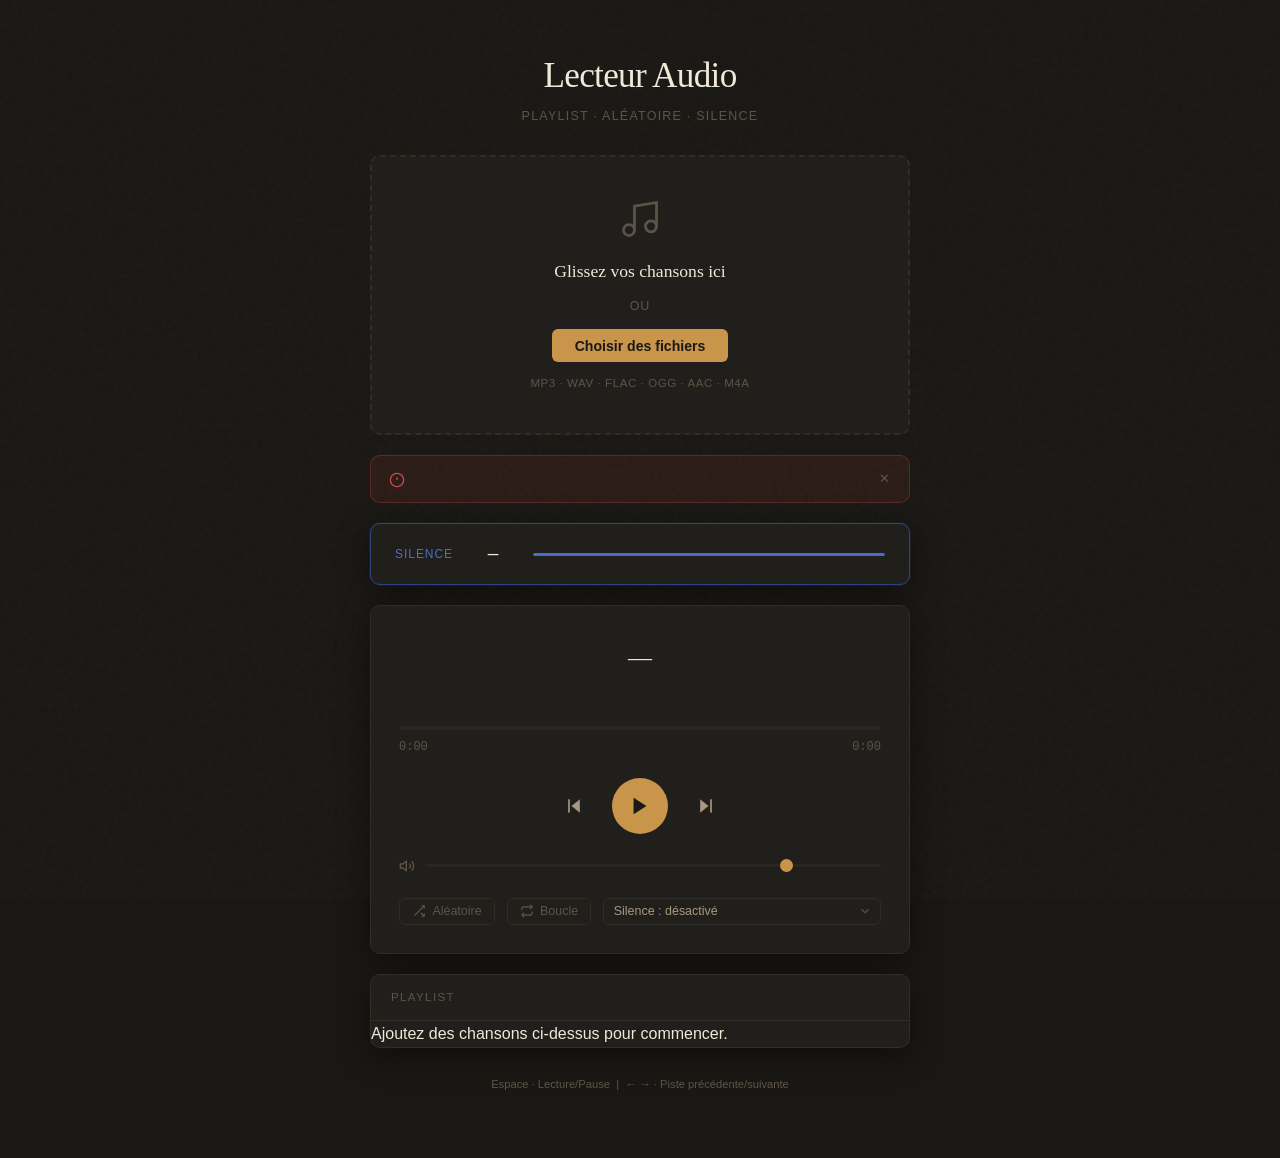
==== index.html @ 7dec9dc3 "premier commit" ====
<!DOCTYPE html>
<html lang="fr">
<head>
  <meta charset="UTF-8" />
  <meta name="viewport" content="width=device-width, initial-scale=1.0" />
  <meta name="description" content="Lecteur audio web avec playlist, modes aléatoire, boucle et silence entre les pistes." />

  <!-- Sécurité : Content Security Policy -->
  <!-- Autorise uniquement : scripts inline (nos modules), fonts Google, styles inline -->
  <meta http-equiv="Content-Security-Policy"
        content="default-src 'self';
                 script-src 'self';
                 style-src 'self' https://fonts.googleapis.com;
                 font-src https://fonts.gstatic.com;
                 media-src 'self' blob:;
                 img-src 'self' data:;
                 connect-src 'self';" />

  <title>Lecteur Audio</title>
  <link rel="stylesheet" href="css/style.css" />
</head>
<body>

  <div class="app-wrapper" role="main">

    <!-- ── En-tête ──────────────────────────────────────────────────────── -->
    <header class="app-header">
      <h1>Lecteur Audio</h1>
      <p>Playlist · Aléatoire · Silence</p>
    </header>

    <!-- ── Zone d'ajout de fichiers ─────────────────────────────────────── -->
    <input type="file" id="file-input"
           accept=".mp3,.ogg,.wav,.flac,.aac,.m4a" multiple hidden />

    <div id="drop-zone" class="drop-zone" role="region" aria-label="Ajouter des chansons">
      <svg width="44" height="44" viewBox="0 0 24 24" fill="none"
           stroke="currentColor" stroke-width="1.5" aria-hidden="true">
        <path d="M9 18V5l12-2v13"/>
        <circle cx="6" cy="18" r="3"/>
        <circle cx="18" cy="16" r="3"/>
      </svg>
      <p class="drop-zone-title">Glissez vos chansons ici</p>
      <p class="drop-zone-or">ou</p>
      <button id="btn-add-files" class="btn-browse">Choisir des fichiers</button>
      <p class="drop-zone-formats">MP3 · WAV · FLAC · OGG · AAC · M4A</p>
    </div>

    <!-- ── Bannière d'erreur (masquée par défaut) ────────────────────────── -->
    <div id="error-banner" class="error-banner" role="alert" aria-live="assertive" hidden>
      <svg width="16" height="16" viewBox="0 0 24 24" fill="none"
           stroke="currentColor" stroke-width="2" aria-hidden="true">
        <circle cx="12" cy="12" r="10"/>
        <line x1="12" y1="8" x2="12" y2="12"/>
        <line x1="12" y1="16" x2="12.01" y2="16"/>
      </svg>
      <span id="error-message"></span>
      <button id="error-dismiss" aria-label="Fermer l'erreur">✕</button>
    </div>

    <!-- ── Overlay silence (masqué par défaut) ───────────────────────────── -->
    <div id="silence-overlay" class="silence-overlay" role="status"
         aria-live="polite" aria-label="Silence en cours" hidden>
      <span class="silence-label">Silence</span>
      <span id="silence-countdown" aria-live="off">—</span>
      <div class="silence-bar-track" aria-hidden="true">
        <div id="silence-fill"></div>
      </div>
    </div>

    <!-- ── Carte lecteur ─────────────────────────────────────────────────── -->
    <section class="player-card" aria-label="Lecteur audio">

      <!-- Infos piste -->
      <div class="track-info" aria-live="polite" aria-atomic="true">
        <span id="track-title" aria-label="Titre de la piste">—</span>
        <span id="track-artist" aria-label="Artiste"></span>
      </div>

      <!-- Barre de progression -->
      <div class="progress-area">
        <div id="progress-bar"
             role="slider"
             aria-label="Progression de la piste"
             aria-valuemin="0"
             aria-valuemax="100"
             aria-valuenow="0"
             tabindex="0">
          <div id="progress-fill"  aria-hidden="true"></div>
          <div id="progress-thumb" aria-hidden="true"></div>
        </div>
        <div class="time-display" aria-hidden="true">
          <span id="time-current">0:00</span>
          <span id="time-duration">0:00</span>
        </div>
      </div>

      <!-- Contrôles principaux -->
      <div class="controls-main" role="group" aria-label="Contrôles de lecture">
        <button id="btn-prev" class="btn-icon" aria-label="Piste précédente">
          <svg width="20" height="20" viewBox="0 0 24 24" fill="currentColor" aria-hidden="true">
            <polygon points="19,20 9,12 19,4"/>
            <rect x="5" y="4" width="2" height="16"/>
          </svg>
        </button>

        <button id="btn-play" class="btn-icon" aria-label="Lecture">
          <svg viewBox="0 0 24 24" fill="currentColor" aria-hidden="true">
            <polygon points="5,3 19,12 5,21"/>
          </svg>
        </button>

        <button id="btn-next" class="btn-icon" aria-label="Piste suivante">
          <svg width="20" height="20" viewBox="0 0 24 24" fill="currentColor" aria-hidden="true">
            <polygon points="5,4 15,12 5,20"/>
            <rect x="17" y="4" width="2" height="16"/>
          </svg>
        </button>
      </div>

      <!-- Volume -->
      <div class="volume-area">
        <svg class="volume-icon" width="16" height="16" viewBox="0 0 24 24"
             fill="none" stroke="currentColor" stroke-width="2" aria-hidden="true">
          <polygon points="11,5 6,9 2,9 2,15 6,15 11,19"/>
          <path d="M15.54,8.46a5,5,0,0,1,0,7.07"/>
          <path d="M19.07,4.93a10,10,0,0,1,0,14.14"/>
        </svg>
        <input id="volume-slider"
               type="range"
               min="0" max="100" value="80"
               aria-label="Volume" />
      </div>

      <!-- Modes de lecture -->
      <div class="controls-modes" role="group" aria-label="Modes de lecture">

        <button id="btn-shuffle" class="btn-mode"
                aria-pressed="false" aria-label="Mode aléatoire">
          <svg viewBox="0 0 24 24" fill="none" stroke="currentColor"
               stroke-width="2" aria-hidden="true">
            <polyline points="16,3 21,3 21,8"/>
            <line x1="4" y1="20" x2="21" y2="3"/>
            <polyline points="21,16 21,21 16,21"/>
            <line x1="15" y1="15" x2="21" y2="21"/>
          </svg>
          Aléatoire
        </button>

        <button id="btn-loop" class="btn-mode"
                aria-pressed="false" aria-label="Mode boucle">
          <svg viewBox="0 0 24 24" fill="none" stroke="currentColor"
               stroke-width="2" aria-hidden="true">
            <polyline points="17,1 21,5 17,9"/>
            <path d="M3,11V9a4,4,0,0,1,4-4h14"/>
            <polyline points="7,23 3,19 7,15"/>
            <path d="M21,13v2a4,4,0,0,1-4,4H3"/>
          </svg>
          Boucle
        </button>

        <select id="silence-select" aria-label="Durée du silence entre les pistes">
          <option value="off">Silence : désactivé</option>
          <option value="short">Silence : 60 s</option>
          <option value="long">Silence : 120 s</option>
          <option value="auto">Silence : automatique</option>
        </select>

      </div>
    </section>

    <!-- ── Playlist ──────────────────────────────────────────────────────── -->
    <section class="playlist-card" aria-label="Playlist">
      <div class="playlist-header">
        Playlist
        <button id="btn-add-more" class="btn-add-more" aria-label="Changer de chansons"
                title="Changer de chansons" hidden>↺ Changer</button>
      </div>
      <ul id="playlist" role="listbox" aria-label="Pistes audio">
        <li id="playlist-empty" style="padding:1rem 1.25rem;color:var(--text-lo);font-size:.85rem;">
          Ajoutez des chansons ci-dessus pour commencer.
        </li>
      </ul>
    </section>

    <footer class="app-footer">
      <p>Espace · Lecture/Pause &nbsp;|&nbsp; ← → · Piste précédente/suivante</p>
    </footer>

  </div><!-- /.app-wrapper -->

  <!-- ── Scripts (ordre important : config → utils → playlist → silence → player → ui) -->
  <script src="js/config.js"></script>
  <script src="js/utils.js"></script>
  <script src="js/playlist.js"></script>
  <script src="js/silence.js"></script>
  <script src="js/player.js"></script>
  <script src="js/ui.js"></script>
  <script>
    // Point d'entrée unique — démarrage de l'application
    document.addEventListener('DOMContentLoaded', () => UI.init());
  </script>

</body>
</html>
---- css/style.css ----
/* ─────────────────────────────────────────────────────────────────────────────
   style.css — Lecteur audio · Thème: Minimalisme organique / Studio sombre
   ─────────────────────────────────────────────────────────────────────────────
   Palette : fond charbon chaud + crème ivoire + accent ambre
   Typo    : "DM Serif Display" (titres) + "DM Mono" (chiffres) + "Lato" (corps)
   ───────────────────────────────────────────────────────────────────────────── */

@import url('https://fonts.googleapis.com/css2?family=DM+Serif+Display:ital@0;1&family=DM+Mono:wght@400;500&family=Lato:wght@300;400;700&display=swap');

/* ── Variables ────────────────────────────────────────────────────────────── */
:root {
  --bg:          #1a1814;
  --bg-card:     #211f1b;
  --bg-raised:   #2a2722;
  --bg-hover:    #333028;
  --accent:      #c8954a;
  --accent-dim:  #8a6232;
  --text-hi:     #f0e8d8;
  --text-mid:    #a89880;
  --text-lo:     #5c5448;
  --border:      #302c26;
  --error:       #c84a4a;
  --silence:     #4a6ec8;
  --silence-dim: #2e4580;
  --radius:      10px;
  --radius-sm:   6px;
  --transition:  300ms cubic-bezier(.4,0,.2,1);
  --shadow:      0 8px 32px rgba(0,0,0,.45);
}

/* ── Reset & base ─────────────────────────────────────────────────────────── */
*, *::before, *::after { box-sizing: border-box; margin: 0; padding: 0; }

html {
  height: 100%;
  scroll-behavior: smooth;
}

body {
  min-height: 100%;
  background: var(--bg);
  color: var(--text-hi);
  font-family: 'Lato', sans-serif;
  font-weight: 300;
  line-height: 1.6;
  display: flex;
  flex-direction: column;
  align-items: center;
  justify-content: flex-start;
  padding: 2rem 1rem 4rem;
}

/* Grain subtil sur le fond */
body::before {
  content: '';
  position: fixed;
  inset: 0;
  background-image: url("data:image/svg+xml,%3Csvg viewBox='0 0 200 200' xmlns='http://www.w3.org/2000/svg'%3E%3Cfilter id='n'%3E%3CfeTurbulence type='fractalNoise' baseFrequency='.9' numOctaves='4' stitchTiles='stitch'/%3E%3C/filter%3E%3Crect width='100%25' height='100%25' filter='url(%23n)' opacity='.04'/%3E%3C/svg%3E");
  pointer-events: none;
  z-index: 0;
  opacity: .6;
}

/* ── Conteneur principal ─────────────────────────────────────────────────── */
.app-wrapper {
  position: relative;
  z-index: 1;
  width: 100%;
  max-width: 540px;
  display: flex;
  flex-direction: column;
  gap: 1.25rem;
}

/* ── En-tête ─────────────────────────────────────────────────────────────── */
.app-header {
  text-align: center;
  padding: 1rem 0 .5rem;
}

.app-header h1 {
  font-family: 'DM Serif Display', serif;
  font-size: clamp(1.6rem, 5vw, 2.2rem);
  font-weight: 400;
  letter-spacing: -.02em;
  color: var(--text-hi);
}

.app-header p {
  font-size: .78rem;
  color: var(--text-lo);
  letter-spacing: .1em;
  text-transform: uppercase;
  margin-top: .15rem;
}

/* ── Carte lecteur ───────────────────────────────────────────────────────── */
.player-card {
  background: var(--bg-card);
  border: 1px solid var(--border);
  border-radius: var(--radius);
  padding: 2rem 1.75rem 1.75rem;
  box-shadow: var(--shadow);
}

/* ── Infos piste ─────────────────────────────────────────────────────────── */
.track-info {
  text-align: center;
  margin-bottom: 1.5rem;
  min-height: 4rem;
}

#track-title {
  font-family: 'DM Serif Display', serif;
  font-size: clamp(1.1rem, 4vw, 1.5rem);
  font-weight: 400;
  color: var(--text-hi);
  white-space: nowrap;
  overflow: hidden;
  text-overflow: ellipsis;
  display: block;
}

#track-artist {
  font-size: .82rem;
  color: var(--text-mid);
  letter-spacing: .06em;
  margin-top: .2rem;
  display: block;
}

/* ── Barre de progression ────────────────────────────────────────────────── */
.progress-area {
  margin-bottom: 1.25rem;
}

#progress-bar {
  position: relative;
  height: 4px;
  background: var(--bg-raised);
  border-radius: 2px;
  cursor: pointer;
  margin-bottom: .5rem;
  transition: height var(--transition);
}

#progress-bar:hover,
#progress-bar:focus-within {
  height: 6px;
}

#progress-fill {
  position: absolute;
  left: 0; top: 0; bottom: 0;
  background: var(--accent);
  border-radius: inherit;
  transition: width 250ms linear;
  pointer-events: none;
}

#progress-thumb {
  position: absolute;
  top: 50%;
  transform: translate(-50%, -50%) scale(0);
  width: 14px; height: 14px;
  background: var(--accent);
  border-radius: 50%;
  transition: transform var(--transition);
  pointer-events: none;
}

#progress-bar:hover #progress-thumb,
#progress-bar:focus-within #progress-thumb {
  transform: translate(-50%, -50%) scale(1);
}

.time-display {
  display: flex;
  justify-content: space-between;
  font-family: 'DM Mono', monospace;
  font-size: .75rem;
  color: var(--text-lo);
}

/* ── Contrôles principaux ────────────────────────────────────────────────── */
.controls-main {
  display: flex;
  align-items: center;
  justify-content: center;
  gap: 1.25rem;
  margin-bottom: 1.5rem;
}

.btn-icon {
  background: none;
  border: none;
  cursor: pointer;
  color: var(--text-mid);
  display: flex;
  align-items: center;
  justify-content: center;
  border-radius: 50%;
  transition: color var(--transition), background var(--transition), transform .15s;
  padding: .5rem;
}

.btn-icon:hover  { color: var(--text-hi); background: var(--bg-raised); }
.btn-icon:active { transform: scale(.92); }
.btn-icon:focus-visible { outline: 2px solid var(--accent); outline-offset: 2px; }

.btn-icon svg { display: block; pointer-events: none; }

#btn-prev svg, #btn-next svg { width: 20px; height: 20px; }

#btn-play {
  width: 56px; height: 56px;
  background: var(--accent);
  color: var(--bg);
  border-radius: 50%;
  padding: 0;
  transition: background var(--transition), transform .15s;
}
#btn-play svg { width: 22px; height: 22px; }
#btn-play:hover  { background: #d8a55e; color: var(--bg); }
#btn-play:active { transform: scale(.93); }
#btn-play.playing { background: var(--accent); }

/* ── Volume ──────────────────────────────────────────────────────────────── */
.volume-area {
  display: flex;
  align-items: center;
  gap: .75rem;
  margin-bottom: 1.5rem;
}

.volume-icon {
  color: var(--text-lo);
  flex-shrink: 0;
}

#volume-slider {
  -webkit-appearance: none;
  appearance: none;
  flex: 1;
  height: 3px;
  background: var(--bg-raised);
  border-radius: 2px;
  cursor: pointer;
  outline: none;
}

#volume-slider::-webkit-slider-thumb {
  -webkit-appearance: none;
  width: 13px; height: 13px;
  border-radius: 50%;
  background: var(--accent);
  cursor: pointer;
}

#volume-slider::-moz-range-thumb {
  width: 13px; height: 13px;
  border: none;
  border-radius: 50%;
  background: var(--accent);
  cursor: pointer;
}

/* ── Modes ───────────────────────────────────────────────────────────────── */
.controls-modes {
  display: flex;
  align-items: center;
  gap: .75rem;
  flex-wrap: wrap;
}

.btn-mode {
  display: flex;
  align-items: center;
  gap: .4rem;
  padding: .35rem .75rem;
  border: 1px solid var(--border);
  border-radius: var(--radius-sm);
  background: none;
  color: var(--text-lo);
  font-family: 'Lato', sans-serif;
  font-size: .78rem;
  cursor: pointer;
  transition: color var(--transition), border-color var(--transition), background var(--transition);
}

.btn-mode:hover { color: var(--text-mid); border-color: var(--text-lo); }
.btn-mode.active {
  color: var(--accent);
  border-color: var(--accent-dim);
  background: rgba(200,149,74,.08);
}
.btn-mode:focus-visible { outline: 2px solid var(--accent); outline-offset: 2px; }
.btn-mode svg { width: 14px; height: 14px; }

/* Sélecteur silence */
#silence-select {
  flex: 1;
  min-width: 0;
  padding: .35rem .6rem;
  border: 1px solid var(--border);
  border-radius: var(--radius-sm);
  background: var(--bg-card);
  color: var(--text-mid);
  font-family: 'Lato', sans-serif;
  font-size: .78rem;
  cursor: pointer;
  outline: none;
  appearance: none;
  -webkit-appearance: none;
  background-image: url("data:image/svg+xml,%3Csvg xmlns='http://www.w3.org/2000/svg' viewBox='0 0 24 24' fill='none' stroke='%235c5448' stroke-width='2'%3E%3Cpolyline points='6 9 12 15 18 9'/%3E%3C/svg%3E");
  background-repeat: no-repeat;
  background-position: right .5rem center;
  background-size: 14px;
  padding-right: 1.6rem;
  transition: border-color var(--transition), color var(--transition);
}

#silence-select:focus { border-color: var(--accent-dim); color: var(--text-hi); }

/* ── Overlay silence ─────────────────────────────────────────────────────── */
.silence-overlay {
  background: var(--bg-card);
  border: 1px solid var(--silence-dim);
  border-radius: var(--radius);
  padding: 1rem 1.5rem;
  display: flex;
  align-items: center;
  gap: 1rem;
  box-shadow: 0 0 0 1px rgba(74,110,200,.1), var(--shadow);
  animation: fadeIn .3s ease;
}

@keyframes fadeIn {
  from { opacity: 0; transform: translateY(-6px); }
  to   { opacity: 1; transform: translateY(0); }
}

.silence-label {
  font-size: .75rem;
  color: var(--silence);
  letter-spacing: .08em;
  text-transform: uppercase;
  white-space: nowrap;
}

#silence-countdown {
  font-family: 'DM Mono', monospace;
  font-size: 1.1rem;
  color: var(--text-hi);
  min-width: 3rem;
  text-align: center;
}

.silence-bar-track {
  flex: 1;
  height: 3px;
  background: var(--bg-raised);
  border-radius: 2px;
  overflow: hidden;
}

#silence-fill {
  height: 100%;
  background: var(--silence);
  border-radius: inherit;
  transition: width 1s linear;
}

/* ── Playlist ────────────────────────────────────────────────────────────── */
.playlist-card {
  background: var(--bg-card);
  border: 1px solid var(--border);
  border-radius: var(--radius);
  overflow: hidden;
  box-shadow: var(--shadow);
}

.playlist-header {
  padding: .85rem 1.25rem;
  border-bottom: 1px solid var(--border);
  font-size: .72rem;
  letter-spacing: .12em;
  text-transform: uppercase;
  color: var(--text-lo);
}

#playlist {
  list-style: none;
  max-height: 320px;
  overflow-y: auto;
  scrollbar-width: thin;
  scrollbar-color: var(--border) transparent;
}

#playlist::-webkit-scrollbar { width: 4px; }
#playlist::-webkit-scrollbar-thumb { background: var(--border); border-radius: 2px; }

.playlist-item {
  display: flex;
  align-items: center;
  gap: .75rem;
  padding: .7rem 1.25rem;
  cursor: pointer;
  border-bottom: 1px solid var(--border);
  transition: background var(--transition);
}

.playlist-item:last-child { border-bottom: none; }
.playlist-item:hover { background: var(--bg-hover); }

.playlist-item.active {
  background: rgba(200,149,74,.07);
}

.playlist-item.active .playlist-num { color: var(--accent); }
.playlist-item.active .playlist-title { color: var(--accent); }

.playlist-num {
  font-family: 'DM Mono', monospace;
  font-size: .72rem;
  color: var(--text-lo);
  min-width: 1.6rem;
  transition: color var(--transition);
}

.playlist-info {
  flex: 1;
  min-width: 0;
  display: flex;
  flex-direction: column;
}

.playlist-title {
  font-size: .88rem;
  color: var(--text-hi);
  white-space: nowrap;
  overflow: hidden;
  text-overflow: ellipsis;
  transition: color var(--transition);
}

.playlist-artist {
  font-size: .74rem;
  color: var(--text-lo);
  white-space: nowrap;
  overflow: hidden;
  text-overflow: ellipsis;
}

.playlist-duration {
  font-family: 'DM Mono', monospace;
  font-size: .72rem;
  color: var(--text-lo);
}

/* ── Bannière d'erreur ───────────────────────────────────────────────────── */
.error-banner {
  display: flex;
  align-items: flex-start;
  gap: .75rem;
  padding: .9rem 1.1rem;
  background: rgba(200,74,74,.1);
  border: 1px solid rgba(200,74,74,.3);
  border-radius: var(--radius);
  animation: fadeIn .3s ease;
}

.error-banner svg { flex-shrink: 0; color: var(--error); margin-top: .1rem; }

#error-message {
  flex: 1;
  font-size: .83rem;
  color: var(--text-hi);
  line-height: 1.4;
}

#error-dismiss {
  background: none;
  border: none;
  cursor: pointer;
  color: var(--text-lo);
  padding: .1rem;
  border-radius: 3px;
  line-height: 1;
  transition: color var(--transition);
}
#error-dismiss:hover { color: var(--error); }

/* ── Pied de page ────────────────────────────────────────────────────────── */
.app-footer {
  text-align: center;
  font-size: .7rem;
  color: var(--text-lo);
  margin-top: .5rem;
}

/* ── Zone d'ajout de fichiers ────────────────────────────────────────────── */
.drop-zone {
  background: var(--bg-card);
  border: 2px dashed var(--border);
  border-radius: var(--radius);
  padding: 2.5rem 1.5rem;
  display: flex;
  flex-direction: column;
  align-items: center;
  gap: .75rem;
  text-align: center;
  transition: border-color var(--transition), background var(--transition);
  cursor: default;
}

.drop-zone.drag-over {
  border-color: var(--accent);
  background: rgba(200,149,74,.06);
}

.drop-zone svg {
  color: var(--text-lo);
  margin-bottom: .25rem;
}

.drop-zone-title {
  font-family: 'DM Serif Display', serif;
  font-size: 1.1rem;
  color: var(--text-hi);
}

.drop-zone-or {
  font-size: .78rem;
  color: var(--text-lo);
  letter-spacing: .08em;
  text-transform: uppercase;
}

.btn-browse {
  padding: .55rem 1.4rem;
  background: var(--accent);
  color: var(--bg);
  border: none;
  border-radius: var(--radius-sm);
  font-family: 'Lato', sans-serif;
  font-size: .88rem;
  font-weight: 700;
  cursor: pointer;
  transition: background var(--transition), transform .15s;
}

.btn-browse:hover  { background: #d8a55e; }
.btn-browse:active { transform: scale(.96); }

.drop-zone-formats {
  font-size: .72rem;
  color: var(--text-lo);
  letter-spacing: .05em;
}

/* Bouton "Changer" dans l'en-tête playlist */
.playlist-header {
  display: flex;
  align-items: center;
  justify-content: space-between;
}

.btn-add-more {
  background: none;
  border: 1px solid var(--border);
  border-radius: var(--radius-sm);
  color: var(--text-lo);
  font-family: 'Lato', sans-serif;
  font-size: .72rem;
  padding: .2rem .6rem;
  cursor: pointer;
  transition: color var(--transition), border-color var(--transition);
}

.btn-add-more:hover {
  color: var(--text-mid);
  border-color: var(--text-lo);
}

/* ── Responsive ──────────────────────────────────────────────────────────── */
@media (max-width: 420px) {
  body { padding: 1rem .75rem 3rem; }
  .player-card { padding: 1.5rem 1.25rem; }
  .controls-modes { gap: .5rem; }
  .btn-mode { padding: .3rem .6rem; }
}
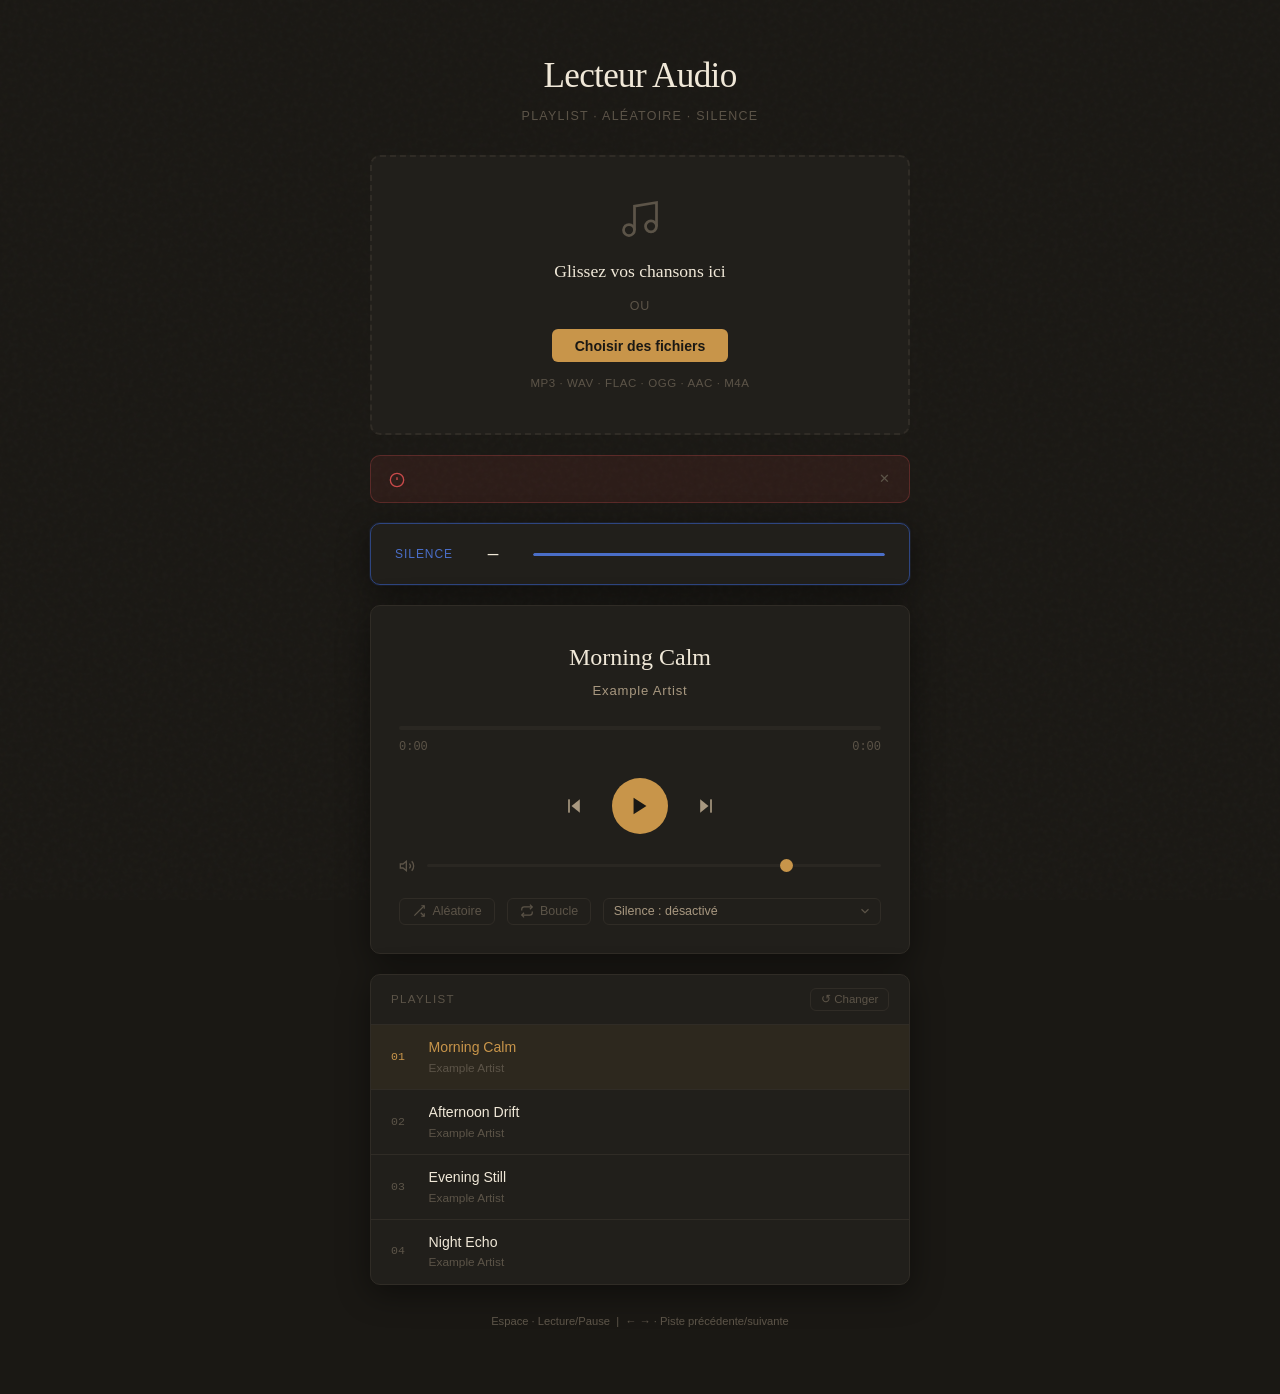
==== commit 7811c3dc: "correction script inline" ====
--- a/index.html
+++ b/index.html
@@ -196,10 +196,7 @@
   <script src="js/silence.js"></script>
   <script src="js/player.js"></script>
   <script src="js/ui.js"></script>
-  <script>
-    // Point d'entrée unique — démarrage de l'application
-    document.addEventListener('DOMContentLoaded', () => UI.init());
-  </script>
+  <script src="js/main.js"></script>
 
 </body>
 </html>
